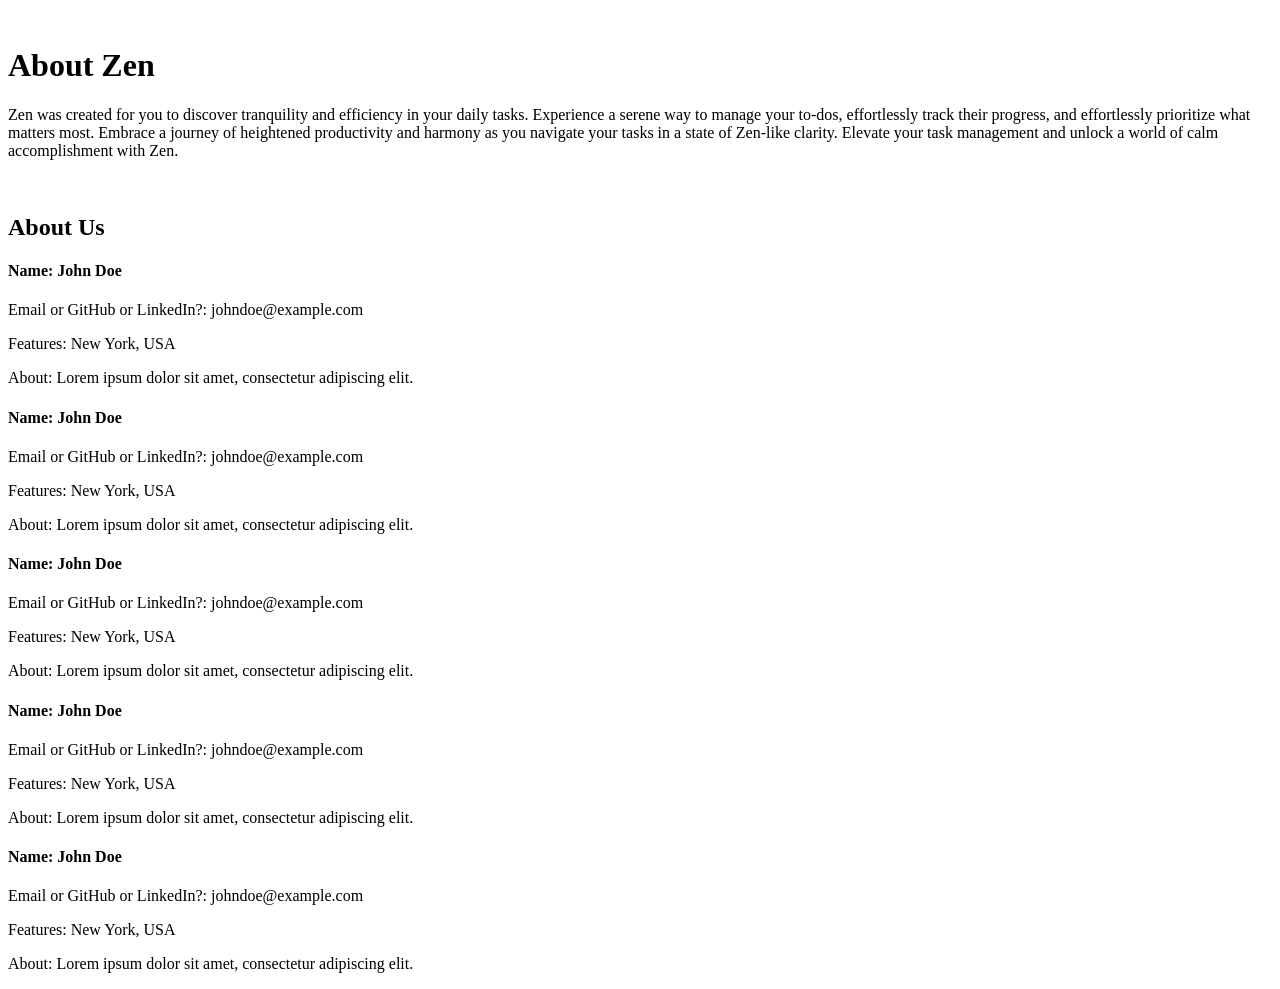
==== src/main/resources/templates/about.html @ f39efe80 "made some minor text edits" ====
<!DOCTYPE html>
<html lang="en" xmlns:th="https://www.thymeleaf.org/">
<head th:replace="fragments :: head">
    <meta charset="UTF-8">
</head>

<body class="container body-content">
<nav th:replace="fragments :: header"></nav>
<br>
<h1>About Zen</h1>
<div class="container">
    <div class="row">
        <section>
            <p>Zen was created for you to discover tranquility and efficiency in your daily tasks.
                Experience a serene way to manage your to-dos, effortlessly track their progress, and effortlessly prioritize what matters most.
                Embrace a journey of heightened productivity and harmony as you navigate your tasks in a state of Zen-like clarity.
                Elevate your task management and unlock a world of calm accomplishment with Zen.</p>
        </section>
    </div>
</div>
<br>

<h2>About Us</h2>
<div class="container">
    <div class="row">
        <div class="card">
            <div class="card-body">
                <div class="row">
                    <div class="col-md-8">
                        <h4>Name: John Doe</h4>
                        <p>Email or GitHub or LinkedIn?: johndoe@example.com</p>
                        <p>Features: New York, USA</p>
                        <p>About: Lorem ipsum dolor sit amet, consectetur adipiscing elit.</p>
                    </div>
                </div>
            </div>
        </div>
    </div>

    <div class="row">
        <div class="card">
            <div class="card-body">
                <div class="row">
                    <div class="col-md-8">
                        <h4>Name: John Doe</h4>
                        <p>Email or GitHub or LinkedIn?: johndoe@example.com</p>
                        <p>Features: New York, USA</p>
                        <p>About: Lorem ipsum dolor sit amet, consectetur adipiscing elit.</p>
                    </div>
                </div>
            </div>
        </div>
    </div>

    <div class="row">
        <div class="card">
            <div class="card-body">
                <div class="row">
                    <div class="col-md-8">
                        <h4>Name: John Doe</h4>
                        <p>Email or GitHub or LinkedIn?: johndoe@example.com</p>
                        <p>Features: New York, USA</p>
                        <p>About: Lorem ipsum dolor sit amet, consectetur adipiscing elit.</p>
                    </div>
                </div>
            </div>
        </div>
    </div>

    <div class="row">
        <div class="card">
            <div class="card-body">
                <div class="row">
                    <div class="col-md-8">
                        <h4>Name: John Doe</h4>
                        <p>Email or GitHub or LinkedIn?: johndoe@example.com</p>
                        <p>Features: New York, USA</p>
                        <p>About: Lorem ipsum dolor sit amet, consectetur adipiscing elit.</p>
                    </div>
                </div>
            </div>
        </div>
    </div>

    <div class="row">
        <div class="card">
            <div class="card-body">
                <div class="row">
                    <div class="col-md-8">
                        <h4>Name: John Doe</h4>
                        <p>Email or GitHub or LinkedIn?: johndoe@example.com</p>
                        <p>Features: New York, USA</p>
                        <p>About: Lorem ipsum dolor sit amet, consectetur adipiscing elit.</p>
                    </div>
                </div>
            </div>
        </div>
    </div>

</div>
</body>
</html>
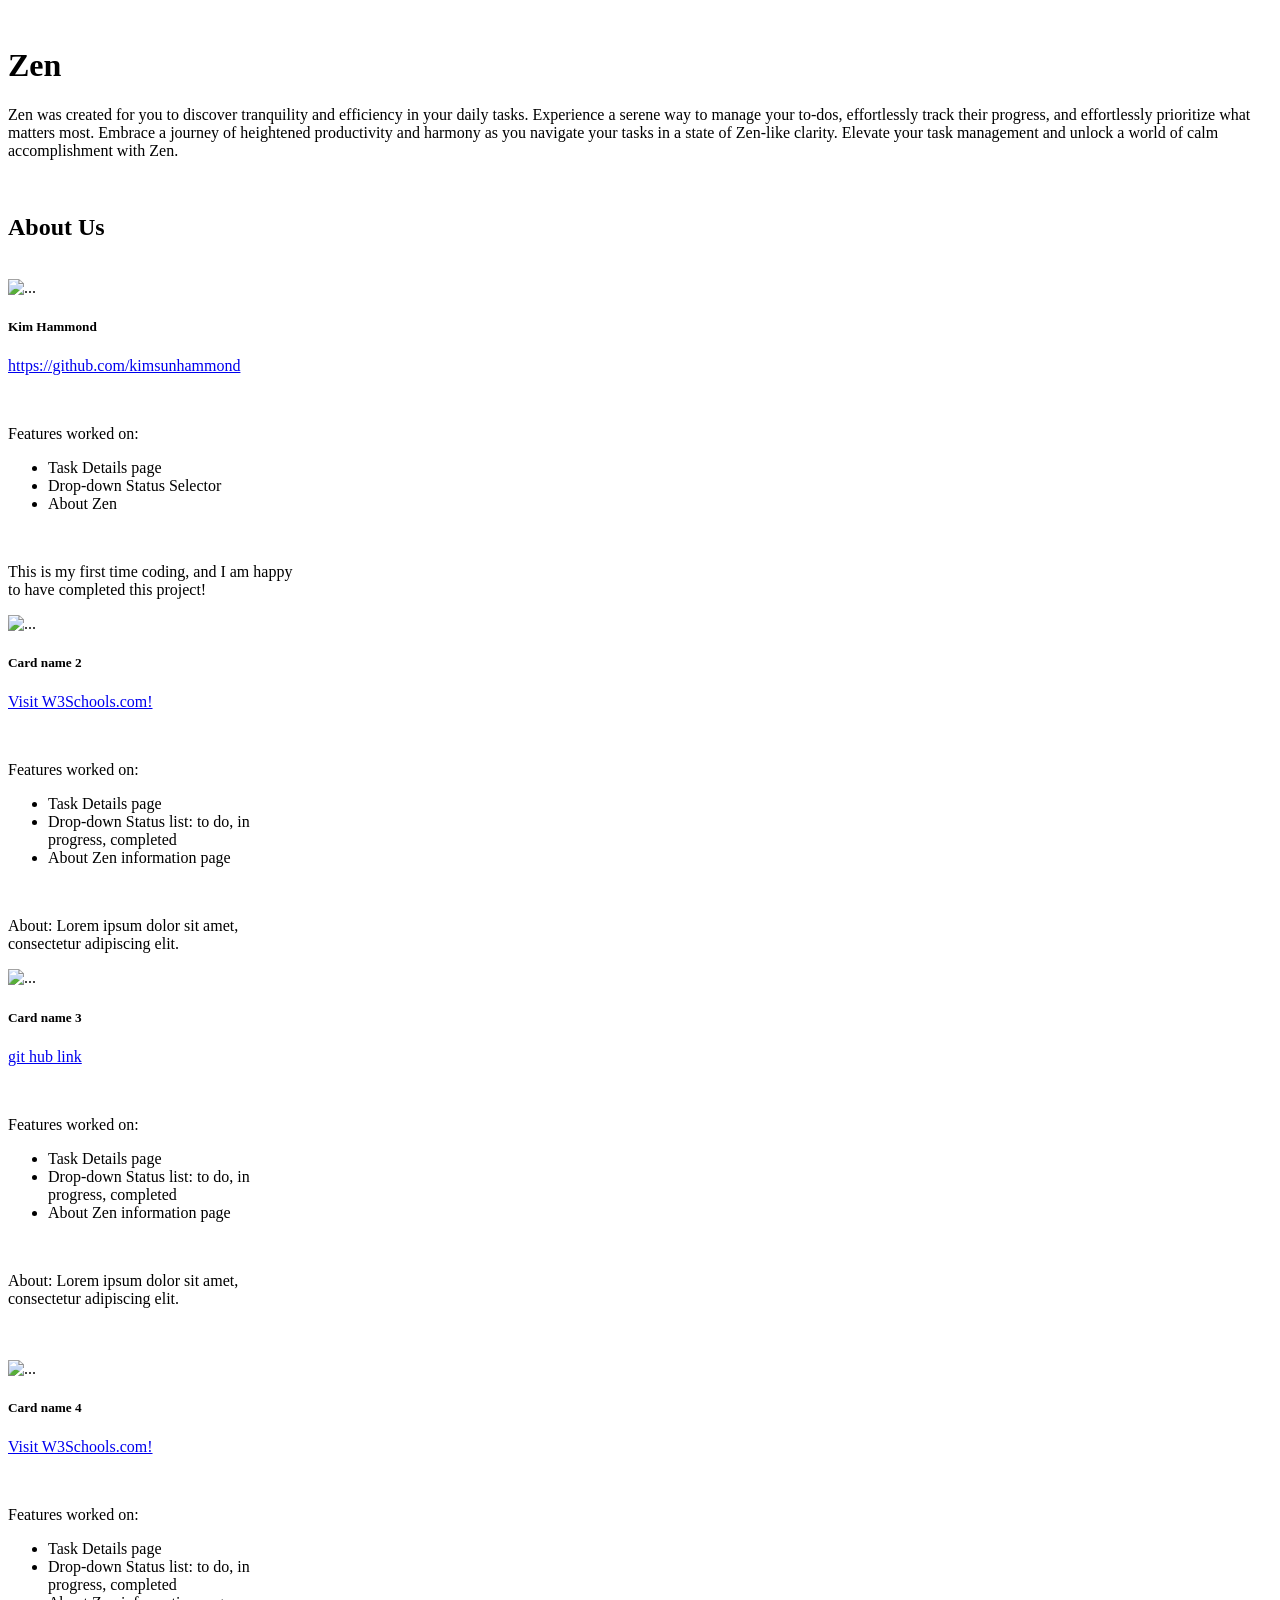
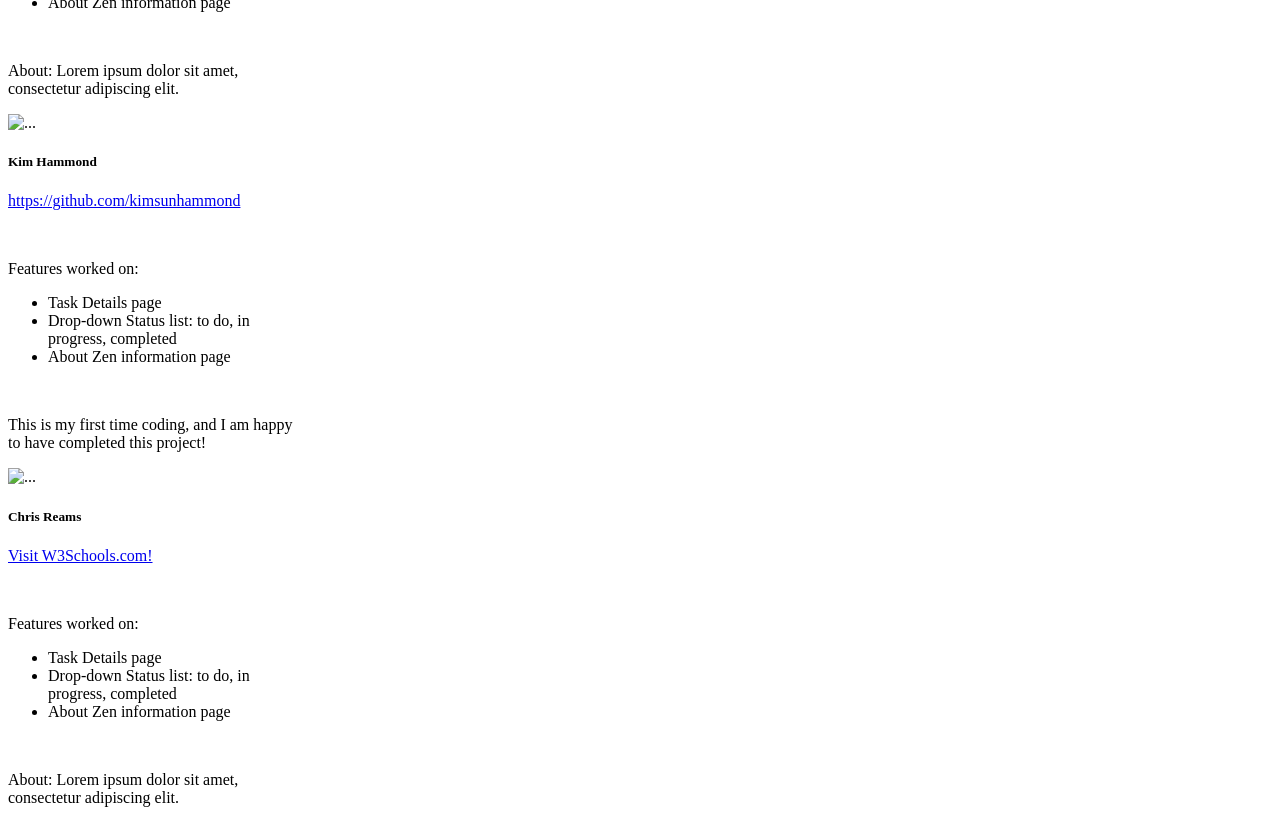
==== commit 74019979: "created about-zen page with links on nav bar; will need to update with photos, github and info" ====
--- a/src/main/resources/templates/about.html
+++ b/src/main/resources/templates/about.html
@@ -7,7 +7,7 @@
 <body class="container body-content">
 <nav th:replace="fragments :: header"></nav>
 <br>
-<h1>About Zen</h1>
+<h1>Zen</h1>
 <div class="container">
     <div class="row">
         <section>
@@ -21,79 +21,111 @@
 <br>
 
 <h2>About Us</h2>
-<div class="container">
-    <div class="row">
-        <div class="card">
-            <div class="card-body">
-                <div class="row">
-                    <div class="col-md-8">
-                        <h4>Name: John Doe</h4>
-                        <p>Email or GitHub or LinkedIn?: johndoe@example.com</p>
-                        <p>Features: New York, USA</p>
-                        <p>About: Lorem ipsum dolor sit amet, consectetur adipiscing elit.</p>
-                    </div>
-                </div>
-            </div>
+<br>
+<div class="card-container">
+    <div class="card" style="width: 18rem;">
+        <img src="https://ca.slack-edge.com/T04F99U6LV8-U04J779J2L8-7727dee0d74b-512" class="card-img-top" alt="...">
+        <div class="card-body">
+            <h5 class="card-title">Kim Hammond</h5>
+            <p><a href="https://github.com/kimsunhammond">https://github.com/kimsunhammond</a></p>
+            <br>
+            <p>Features worked on:</p>
+            <ul>
+                <li>Task Details page</li>
+                <li>Drop-down Status Selector</li>
+                <li>About Zen</li>
+            </ul>
+            <br>
+            <p>This is my first time coding, and I am happy to have completed this project!</p>
         </div>
     </div>
 
-    <div class="row">
-        <div class="card">
-            <div class="card-body">
-                <div class="row">
-                    <div class="col-md-8">
-                        <h4>Name: John Doe</h4>
-                        <p>Email or GitHub or LinkedIn?: johndoe@example.com</p>
-                        <p>Features: New York, USA</p>
-                        <p>About: Lorem ipsum dolor sit amet, consectetur adipiscing elit.</p>
-                    </div>
-                </div>
-            </div>
+    <div class="card" style="width: 18rem;">
+        <img src="..." class="card-img-top" alt="...">
+        <div class="card-body">
+            <h5 class="card-title">Card name 2</h5>
+            <p><a href="https://www.w3schools.com/">Visit W3Schools.com!</a></p>
+            <br>
+            <p>Features worked on:</p>
+            <ul>
+                <li>Task Details page</li>
+                <li>Drop-down Status list: to do, in progress, completed</li>
+                <li>About Zen information page</li>
+            </ul>
+            <br>
+            <p>About: Lorem ipsum dolor sit amet, consectetur adipiscing elit.</p>
         </div>
     </div>
 
-    <div class="row">
-        <div class="card">
-            <div class="card-body">
-                <div class="row">
-                    <div class="col-md-8">
-                        <h4>Name: John Doe</h4>
-                        <p>Email or GitHub or LinkedIn?: johndoe@example.com</p>
-                        <p>Features: New York, USA</p>
-                        <p>About: Lorem ipsum dolor sit amet, consectetur adipiscing elit.</p>
-                    </div>
-                </div>
-            </div>
+    <div class="card" style="width: 18rem;">
+        <img src="..." class="card-img-top" alt="...">
+        <div class="card-body">
+            <h5 class="card-title">Card name 3</h5>
+            <p><a href="https://www.w3schools.com/">git hub link</a></p>
+            <br>
+            <p>Features worked on:</p>
+            <ul>
+                <li>Task Details page</li>
+                <li>Drop-down Status list: to do, in progress, completed</li>
+                <li>About Zen information page</li>
+            </ul>
+            <br>
+            <p>About: Lorem ipsum dolor sit amet, consectetur adipiscing elit.</p>
+        </div>
+    </div>
+</div>
+<br>
+
+<br>
+<div class="card-container">
+    <div class="card" style="width: 18rem;">
+        <img src="..." class="card-img-top" alt="...">
+        <div class="card-body">
+            <h5 class="card-title">Card name 4</h5>
+            <p><a href="https://www.w3schools.com/">Visit W3Schools.com!</a></p>
+            <br>
+            <p>Features worked on:</p>
+            <ul>
+                <li>Task Details page</li>
+                <li>Drop-down Status list: to do, in progress, completed</li>
+                <li>About Zen information page</li>
+            </ul>
+            <br>
+            <p>About: Lorem ipsum dolor sit amet, consectetur adipiscing elit.</p>
         </div>
     </div>
 
-    <div class="row">
-        <div class="card">
-            <div class="card-body">
-                <div class="row">
-                    <div class="col-md-8">
-                        <h4>Name: John Doe</h4>
-                        <p>Email or GitHub or LinkedIn?: johndoe@example.com</p>
-                        <p>Features: New York, USA</p>
-                        <p>About: Lorem ipsum dolor sit amet, consectetur adipiscing elit.</p>
-                    </div>
-                </div>
-            </div>
+    <div class="card" style="width: 18rem;">
+        <img src="..." class="card-img-top" alt="...">
+        <div class="card-body">
+            <h5 class="card-title">Kim Hammond</h5>
+            <p><a href="https://github.com/kimsunhammond">https://github.com/kimsunhammond</a></p>
+            <br>
+            <p>Features worked on:</p>
+            <ul>
+                <li>Task Details page</li>
+                <li>Drop-down Status list: to do, in progress, completed</li>
+                <li>About Zen information page</li>
+            </ul>
+            <br>
+            <p>This is my first time coding, and I am happy to have completed this project!</p>
         </div>
     </div>
 
-    <div class="row">
-        <div class="card">
-            <div class="card-body">
-                <div class="row">
-                    <div class="col-md-8">
-                        <h4>Name: John Doe</h4>
-                        <p>Email or GitHub or LinkedIn?: johndoe@example.com</p>
-                        <p>Features: New York, USA</p>
-                        <p>About: Lorem ipsum dolor sit amet, consectetur adipiscing elit.</p>
-                    </div>
-                </div>
-            </div>
+    <div class="card" style="width: 18rem;">
+        <img src="..." class="card-img-top" alt="...">
+        <div class="card-body">
+            <h5 class="card-title">Chris Reams</h5>
+            <p><a href="https://www.w3schools.com/">Visit W3Schools.com!</a></p>
+            <br>
+            <p>Features worked on:</p>
+            <ul>
+                <li>Task Details page</li>
+                <li>Drop-down Status list: to do, in progress, completed</li>
+                <li>About Zen information page</li>
+            </ul>
+            <br>
+            <p>About: Lorem ipsum dolor sit amet, consectetur adipiscing elit.</p>
         </div>
     </div>
 
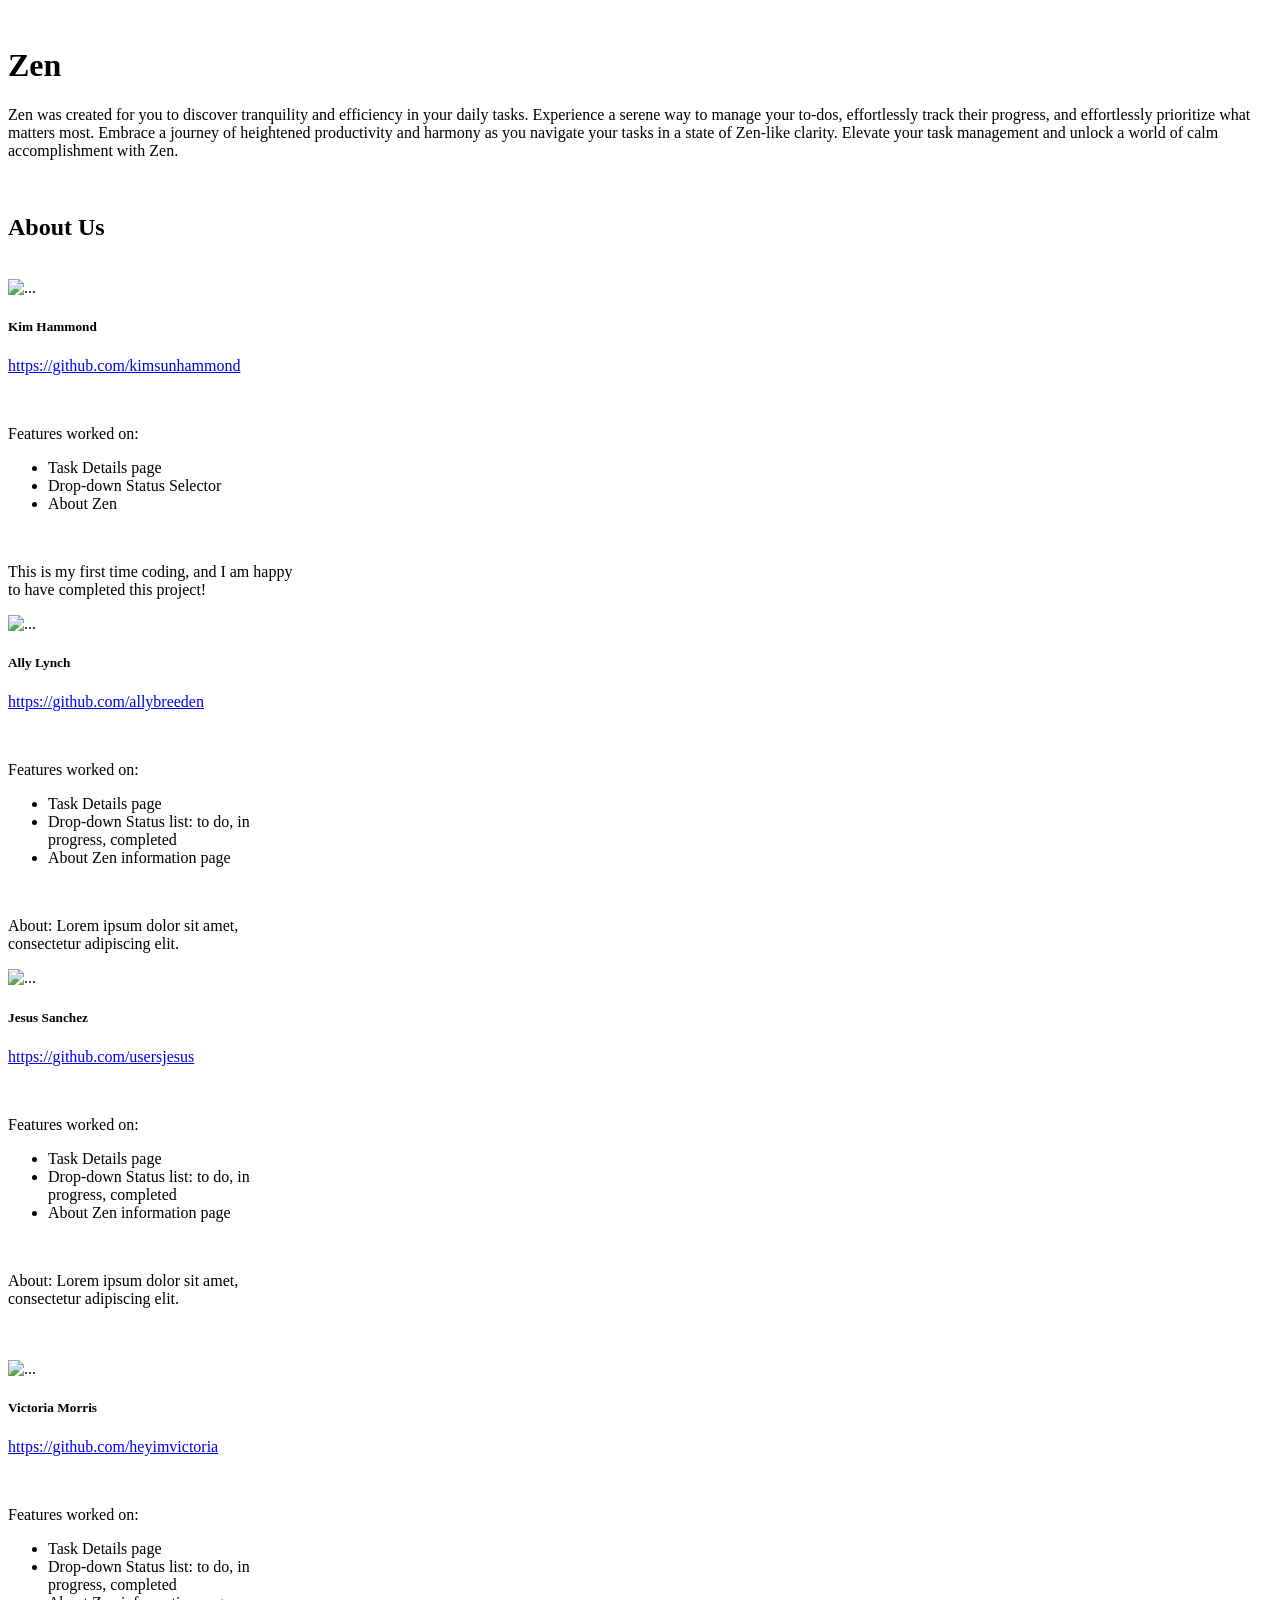
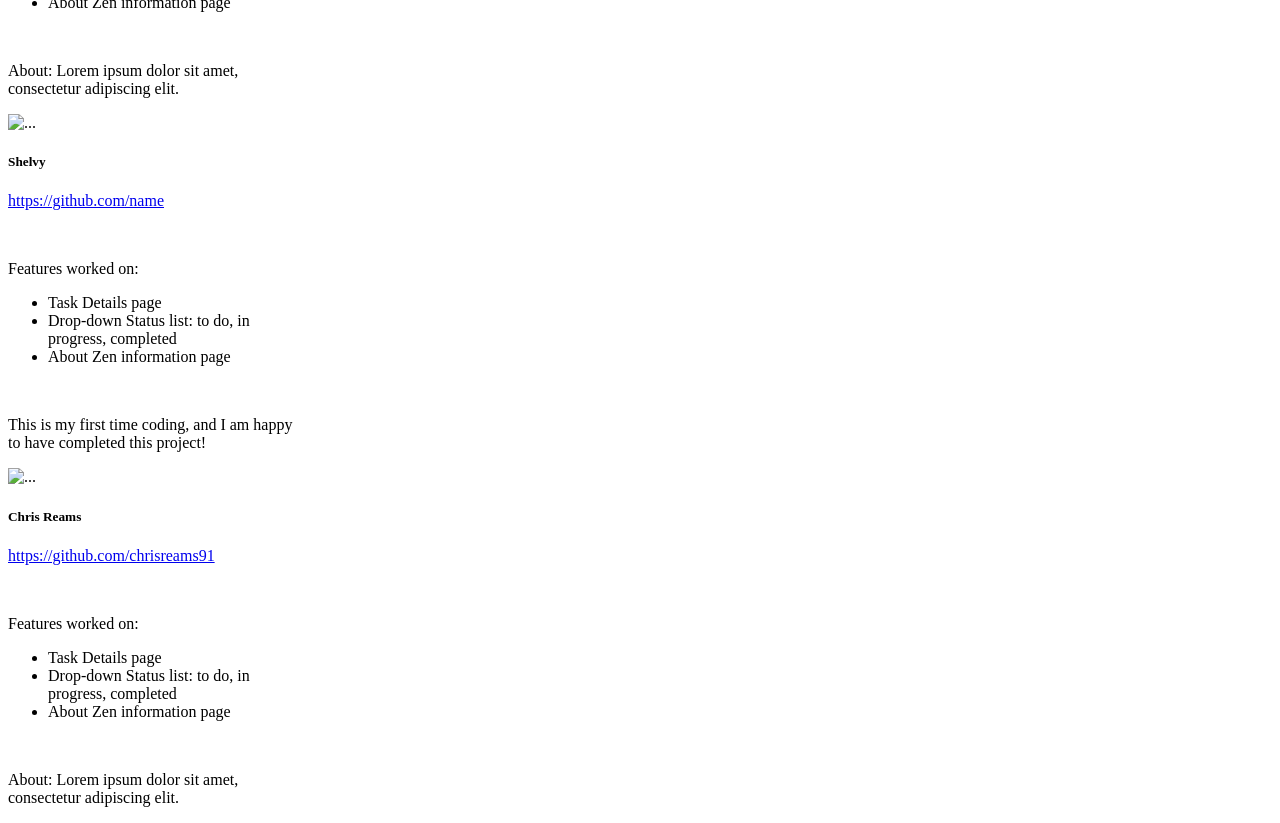
==== commit 725d7b4f: "added photos and github" ====
--- a/src/main/resources/templates/about.html
+++ b/src/main/resources/templates/about.html
@@ -27,7 +27,7 @@
         <img src="https://ca.slack-edge.com/T04F99U6LV8-U04J779J2L8-7727dee0d74b-512" class="card-img-top" alt="...">
         <div class="card-body">
             <h5 class="card-title">Kim Hammond</h5>
-            <p><a href="https://github.com/kimsunhammond">https://github.com/kimsunhammond</a></p>
+            <p><a href="https://github.com">https://github.com/kimsunhammond</a></p>
             <br>
             <p>Features worked on:</p>
             <ul>
@@ -41,10 +41,10 @@
     </div>
 
     <div class="card" style="width: 18rem;">
-        <img src="..." class="card-img-top" alt="...">
+        <img src="https://ca.slack-edge.com/T04F99U6LV8-U04HHCTHWDR-681b39390c19-512" class="card-img-top" alt="...">
         <div class="card-body">
-            <h5 class="card-title">Card name 2</h5>
-            <p><a href="https://www.w3schools.com/">Visit W3Schools.com!</a></p>
+            <h5 class="card-title">Ally Lynch</h5>
+            <p><a href="https://github.com">https://github.com/allybreeden</a></p>
             <br>
             <p>Features worked on:</p>
             <ul>
@@ -58,10 +58,10 @@
     </div>
 
     <div class="card" style="width: 18rem;">
-        <img src="..." class="card-img-top" alt="...">
+        <img src="https://ca.slack-edge.com/T04F99U6LV8-U04HEHX8F45-c26a288ccfec-512" class="card-img-top" alt="...">
         <div class="card-body">
-            <h5 class="card-title">Card name 3</h5>
-            <p><a href="https://www.w3schools.com/">git hub link</a></p>
+            <h5 class="card-title">Jesus Sanchez</h5>
+            <p><a href="https://github.com">https://github.com/usersjesus</a></p>
             <br>
             <p>Features worked on:</p>
             <ul>
@@ -79,10 +79,10 @@
 <br>
 <div class="card-container">
     <div class="card" style="width: 18rem;">
-        <img src="..." class="card-img-top" alt="...">
+        <img src="https://avatars.githubusercontent.com/u/105828543?v=4" class="card-img-top" alt="...">
         <div class="card-body">
-            <h5 class="card-title">Card name 4</h5>
-            <p><a href="https://www.w3schools.com/">Visit W3Schools.com!</a></p>
+            <h5 class="card-title">Victoria Morris</h5>
+            <p><a href="https://github.com">https://github.com/heyimvictoria</a></p>
             <br>
             <p>Features worked on:</p>
             <ul>
@@ -98,8 +98,8 @@
     <div class="card" style="width: 18rem;">
         <img src="..." class="card-img-top" alt="...">
         <div class="card-body">
-            <h5 class="card-title">Kim Hammond</h5>
-            <p><a href="https://github.com/kimsunhammond">https://github.com/kimsunhammond</a></p>
+            <h5 class="card-title">Shelvy </h5>
+            <p><a href="https://github.com">https://github.com/name</a></p>
             <br>
             <p>Features worked on:</p>
             <ul>
@@ -113,10 +113,10 @@
     </div>
 
     <div class="card" style="width: 18rem;">
-        <img src="..." class="card-img-top" alt="...">
+        <img src="https://ca.slack-edge.com/T04F99U6LV8-U04Q1L6JJTZ-3d3981b1f2b2-512" class="card-img-top" alt="...">
         <div class="card-body">
             <h5 class="card-title">Chris Reams</h5>
-            <p><a href="https://www.w3schools.com/">Visit W3Schools.com!</a></p>
+            <p><a href="https://github.com">https://github.com/chrisreams91</a></p>
             <br>
             <p>Features worked on:</p>
             <ul>
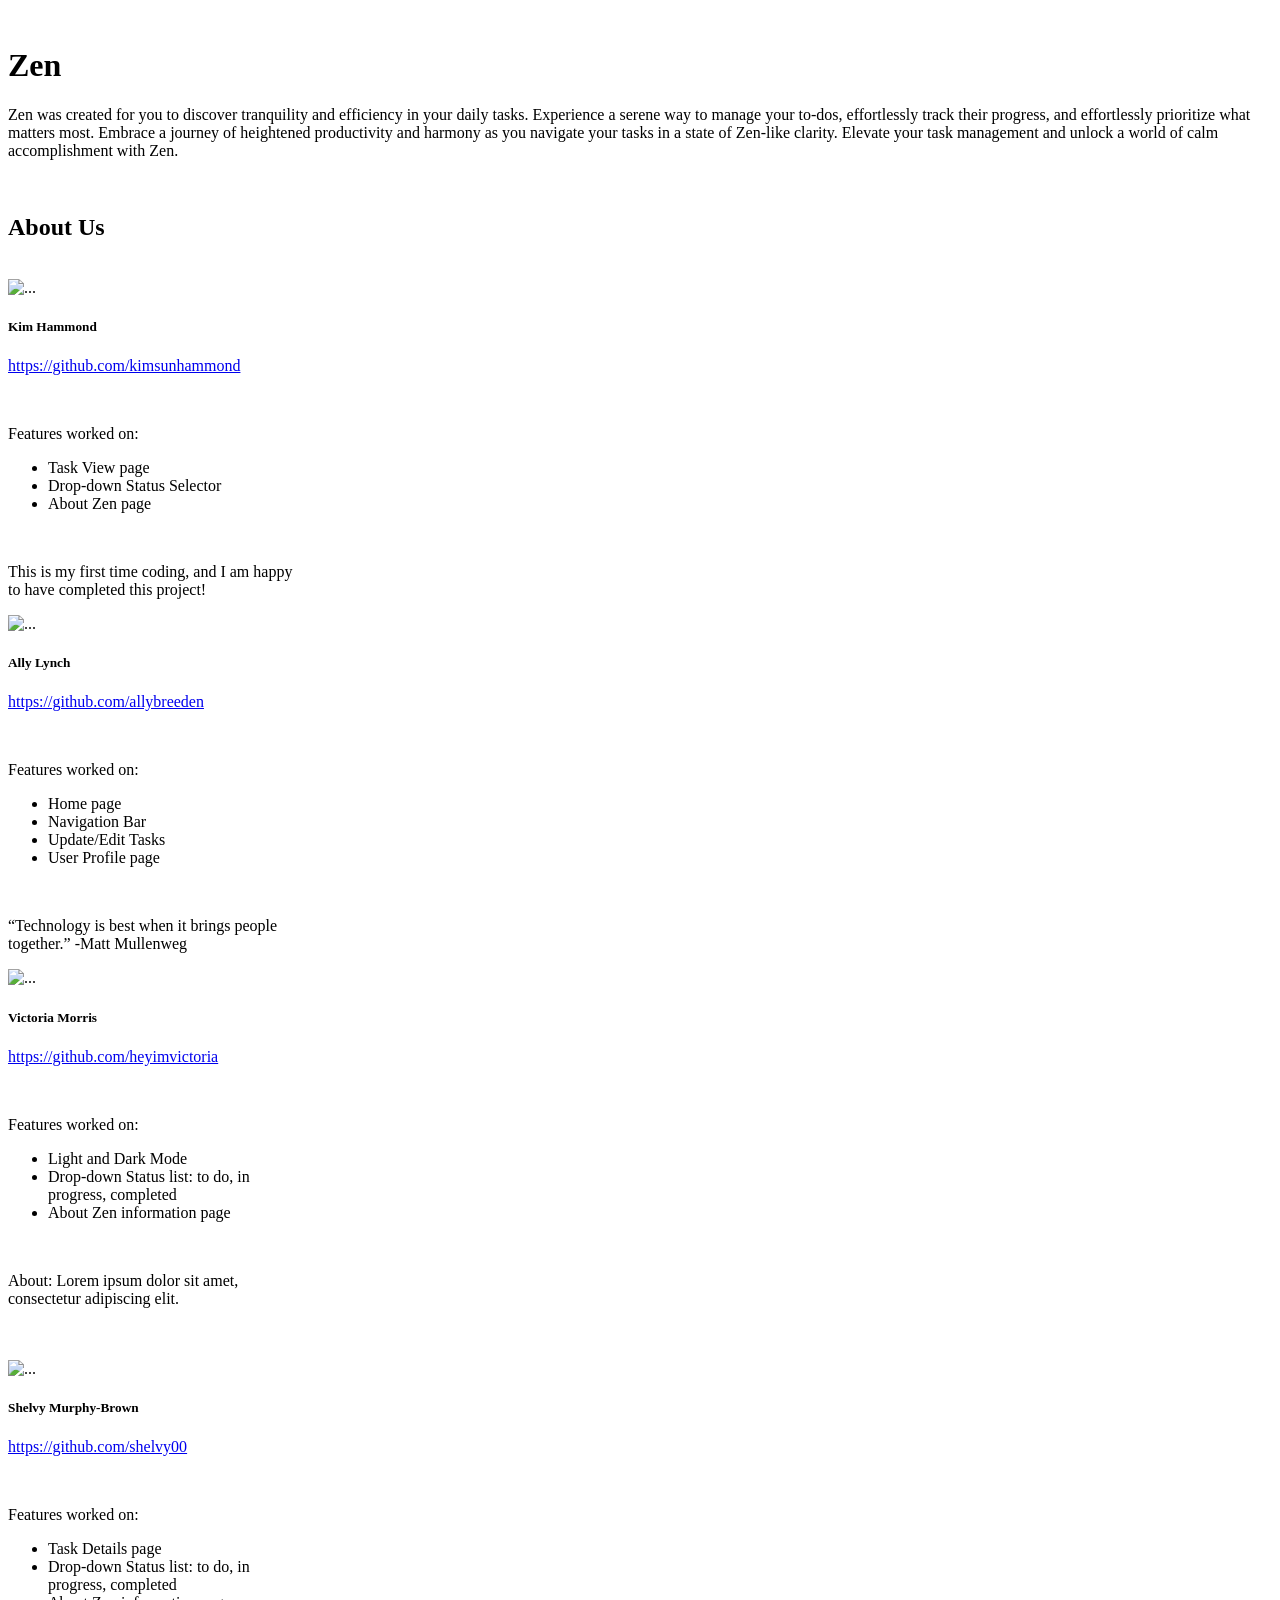
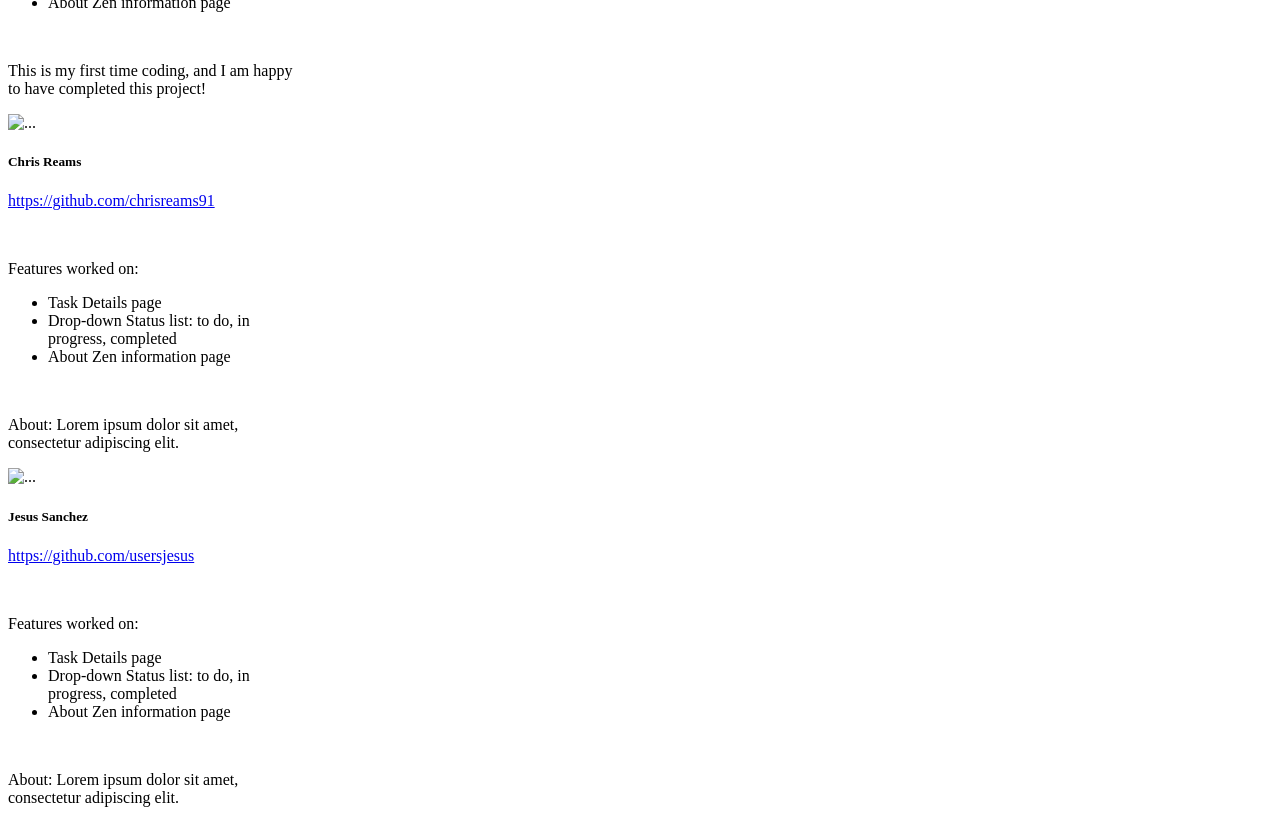
==== commit 0a3aba0f: "added photos, github and started profile info" ====
--- a/src/main/resources/templates/about.html
+++ b/src/main/resources/templates/about.html
@@ -27,13 +27,13 @@
         <img src="https://ca.slack-edge.com/T04F99U6LV8-U04J779J2L8-7727dee0d74b-512" class="card-img-top" alt="...">
         <div class="card-body">
             <h5 class="card-title">Kim Hammond</h5>
-            <p><a href="https://github.com">https://github.com/kimsunhammond</a></p>
+            <p><a href="https://github.com/kimsunhammond">https://github.com/kimsunhammond</a></p>
             <br>
             <p>Features worked on:</p>
             <ul>
-                <li>Task Details page</li>
+                <li>Task View page</li>
                 <li>Drop-down Status Selector</li>
-                <li>About Zen</li>
+                <li>About Zen page</li>
             </ul>
             <br>
             <p>This is my first time coding, and I am happy to have completed this project!</p>
@@ -44,7 +44,63 @@
         <img src="https://ca.slack-edge.com/T04F99U6LV8-U04HHCTHWDR-681b39390c19-512" class="card-img-top" alt="...">
         <div class="card-body">
             <h5 class="card-title">Ally Lynch</h5>
-            <p><a href="https://github.com">https://github.com/allybreeden</a></p>
+            <p><a href="https://github.com/allybreeden">https://github.com/allybreeden</a></p>
+            <br>
+            <p>Features worked on:</p>
+            <ul>
+                <li>Home page</li>
+                <li>Navigation Bar</li>
+                <li>Update/Edit Tasks</li>
+                <li>User Profile page</li>
+            </ul>
+            <br>
+            <p>“Technology is best when it brings people together.”
+                -Matt Mullenweg</p>
+        </div>
+    </div>
+
+    <div class="card" style="width: 18rem;">
+        <img src="https://avatars.githubusercontent.com/u/105828543?v=4" class="card-img-top" alt="...">
+        <div class="card-body">
+            <h5 class="card-title">Victoria Morris</h5>
+            <p><a href="https://github.com/heyimvictoria">https://github.com/heyimvictoria</a></p>
+            <br>
+            <p>Features worked on:</p>
+            <ul>
+                <li>Light and Dark Mode</li>
+                <li>Drop-down Status list: to do, in progress, completed</li>
+                <li>About Zen information page</li>
+            </ul>
+            <br>
+            <p>About: Lorem ipsum dolor sit amet, consectetur adipiscing elit.</p>
+        </div>
+    </div>
+</div>
+    <br>
+    <br>
+<div class="card-container">
+    <div class="card" style="width: 18rem;">
+        <img src="https://ptwebdev-stl-jan2023.slack.com/files/U04HHCN8XUK/F05MSQ19RM1/img_1083.jpg" class="card-img-top" alt="...">
+        <div class="card-body">
+            <h5 class="card-title">Shelvy Murphy-Brown</h5>
+            <p><a href="https://github.com/shelvy00">https://github.com/shelvy00</a></p>
+            <br>
+            <p>Features worked on:</p>
+            <ul>
+                <li>Task Details page</li>
+                <li>Drop-down Status list: to do, in progress, completed</li>
+                <li>About Zen information page</li>
+            </ul>
+            <br>
+            <p>This is my first time coding, and I am happy to have completed this project!</p>
+        </div>
+    </div>
+
+    <div class="card" style="width: 18rem;">
+        <img src="https://ca.slack-edge.com/T04F99U6LV8-U04Q1L6JJTZ-3d3981b1f2b2-512" class="card-img-top" alt="...">
+        <div class="card-body">
+            <h5 class="card-title">Chris Reams</h5>
+            <p><a href="https://github.com/chrisreams91">https://github.com/chrisreams91</a></p>
             <br>
             <p>Features worked on:</p>
             <ul>
@@ -61,7 +117,7 @@
         <img src="https://ca.slack-edge.com/T04F99U6LV8-U04HEHX8F45-c26a288ccfec-512" class="card-img-top" alt="...">
         <div class="card-body">
             <h5 class="card-title">Jesus Sanchez</h5>
-            <p><a href="https://github.com">https://github.com/usersjesus</a></p>
+            <p><a href="https://github.com/usersjesus">https://github.com/usersjesus</a></p>
             <br>
             <p>Features worked on:</p>
             <ul>
@@ -74,61 +130,6 @@
         </div>
     </div>
 </div>
-<br>
 
-<br>
-<div class="card-container">
-    <div class="card" style="width: 18rem;">
-        <img src="https://avatars.githubusercontent.com/u/105828543?v=4" class="card-img-top" alt="...">
-        <div class="card-body">
-            <h5 class="card-title">Victoria Morris</h5>
-            <p><a href="https://github.com">https://github.com/heyimvictoria</a></p>
-            <br>
-            <p>Features worked on:</p>
-            <ul>
-                <li>Task Details page</li>
-                <li>Drop-down Status list: to do, in progress, completed</li>
-                <li>About Zen information page</li>
-            </ul>
-            <br>
-            <p>About: Lorem ipsum dolor sit amet, consectetur adipiscing elit.</p>
-        </div>
-    </div>
-
-    <div class="card" style="width: 18rem;">
-        <img src="..." class="card-img-top" alt="...">
-        <div class="card-body">
-            <h5 class="card-title">Shelvy </h5>
-            <p><a href="https://github.com">https://github.com/name</a></p>
-            <br>
-            <p>Features worked on:</p>
-            <ul>
-                <li>Task Details page</li>
-                <li>Drop-down Status list: to do, in progress, completed</li>
-                <li>About Zen information page</li>
-            </ul>
-            <br>
-            <p>This is my first time coding, and I am happy to have completed this project!</p>
-        </div>
-    </div>
-
-    <div class="card" style="width: 18rem;">
-        <img src="https://ca.slack-edge.com/T04F99U6LV8-U04Q1L6JJTZ-3d3981b1f2b2-512" class="card-img-top" alt="...">
-        <div class="card-body">
-            <h5 class="card-title">Chris Reams</h5>
-            <p><a href="https://github.com">https://github.com/chrisreams91</a></p>
-            <br>
-            <p>Features worked on:</p>
-            <ul>
-                <li>Task Details page</li>
-                <li>Drop-down Status list: to do, in progress, completed</li>
-                <li>About Zen information page</li>
-            </ul>
-            <br>
-            <p>About: Lorem ipsum dolor sit amet, consectetur adipiscing elit.</p>
-        </div>
-    </div>
-
-</div>
 </body>
 </html>
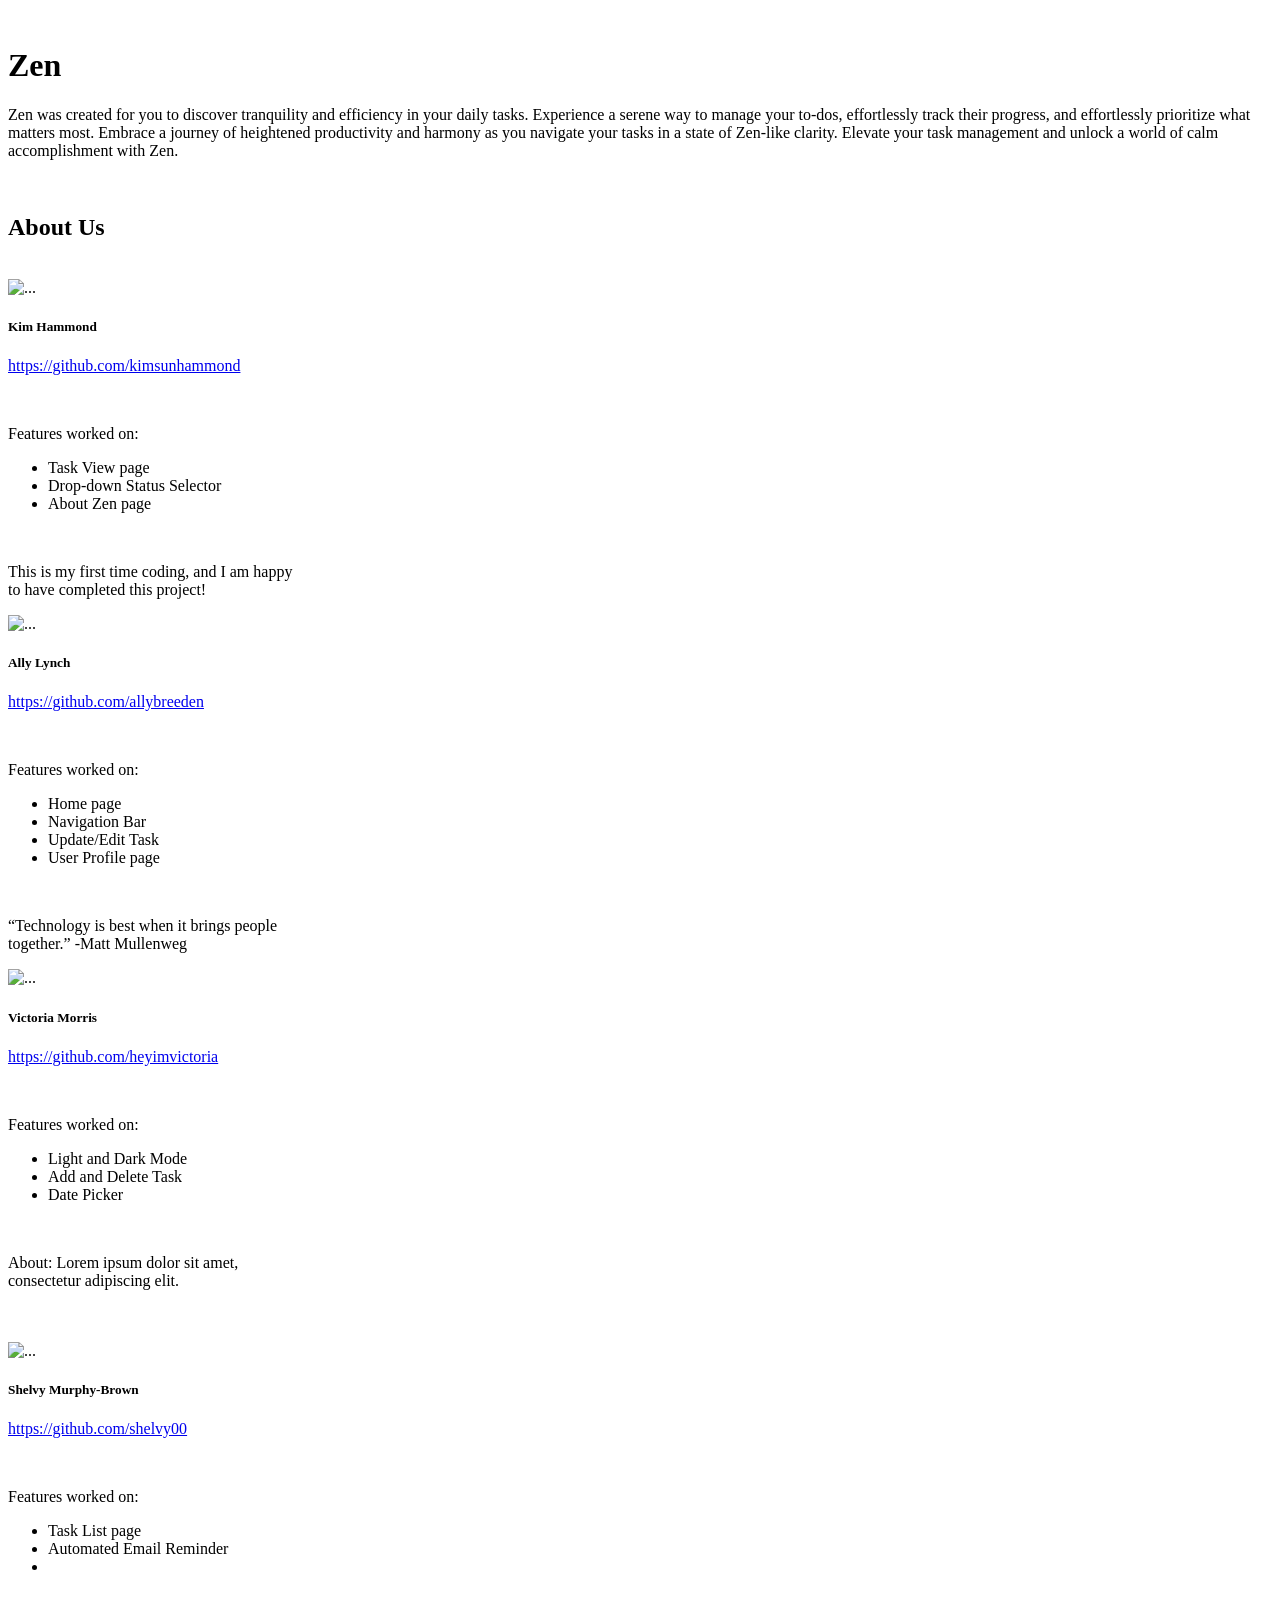
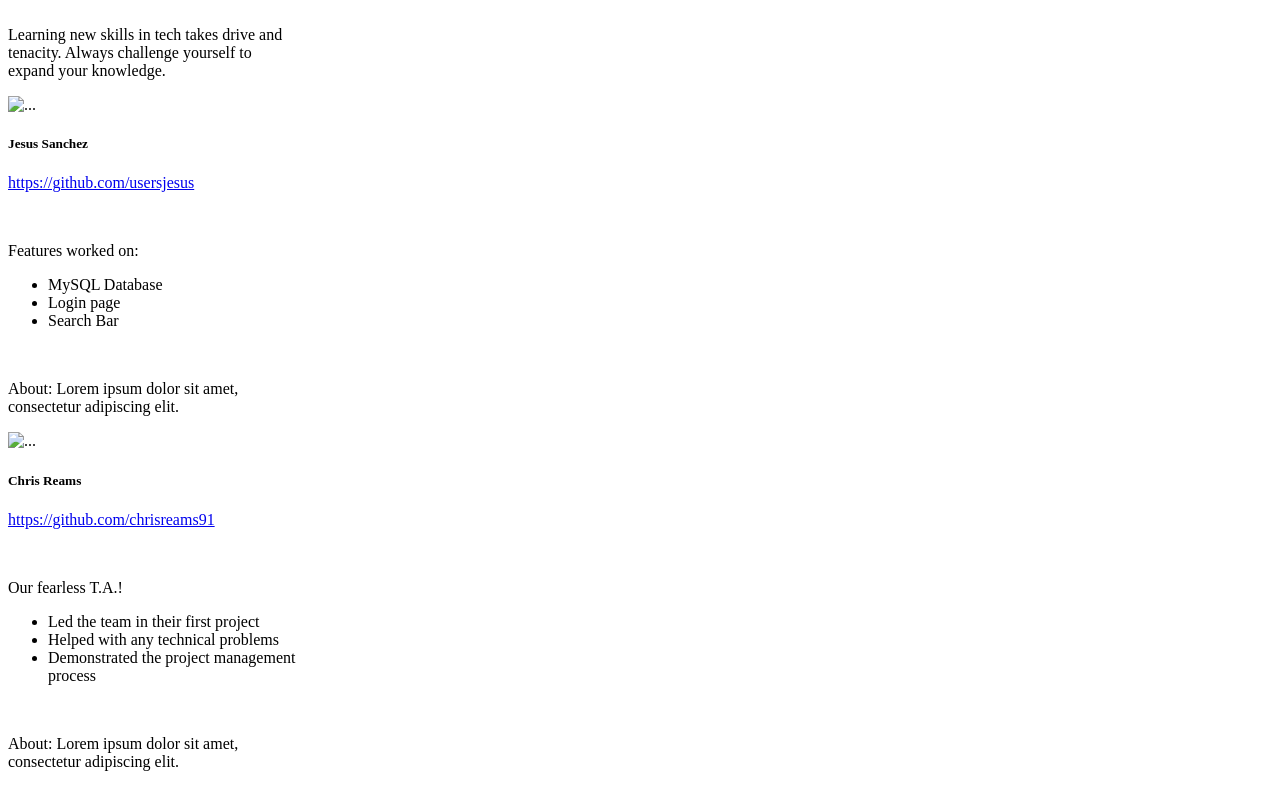
==== commit 61fb4743: "all photos added; still need all info" ====
--- a/src/main/resources/templates/about.html
+++ b/src/main/resources/templates/about.html
@@ -50,7 +50,7 @@
             <ul>
                 <li>Home page</li>
                 <li>Navigation Bar</li>
-                <li>Update/Edit Tasks</li>
+                <li>Update/Edit Task</li>
                 <li>User Profile page</li>
             </ul>
             <br>
@@ -68,8 +68,8 @@
             <p>Features worked on:</p>
             <ul>
                 <li>Light and Dark Mode</li>
-                <li>Drop-down Status list: to do, in progress, completed</li>
-                <li>About Zen information page</li>
+                <li>Add and Delete Task</li>
+                <li>Date Picker</li>
             </ul>
             <br>
             <p>About: Lorem ipsum dolor sit amet, consectetur adipiscing elit.</p>
@@ -80,36 +80,19 @@
     <br>
 <div class="card-container">
     <div class="card" style="width: 18rem;">
-        <img src="https://ptwebdev-stl-jan2023.slack.com/files/U04HHCN8XUK/F05MSQ19RM1/img_1083.jpg" class="card-img-top" alt="...">
+        <img src="https://media.licdn.com/dms/image/C5603AQEhuQx2R4oz-A/profile-displayphoto-shrink_400_400/0/1651105642834?e=1697673600&v=beta&t=g2c8Uy2_-OD1WHXYNMxPYzlBeLfVaBIfnaXIyLeTO4k" class="card-img-top" alt="...">
         <div class="card-body">
             <h5 class="card-title">Shelvy Murphy-Brown</h5>
             <p><a href="https://github.com/shelvy00">https://github.com/shelvy00</a></p>
             <br>
             <p>Features worked on:</p>
             <ul>
-                <li>Task Details page</li>
-                <li>Drop-down Status list: to do, in progress, completed</li>
-                <li>About Zen information page</li>
+                <li>Task List page</li>
+                <li>Automated Email Reminder</li>
+                <li></li>
             </ul>
             <br>
-            <p>This is my first time coding, and I am happy to have completed this project!</p>
-        </div>
-    </div>
-
-    <div class="card" style="width: 18rem;">
-        <img src="https://ca.slack-edge.com/T04F99U6LV8-U04Q1L6JJTZ-3d3981b1f2b2-512" class="card-img-top" alt="...">
-        <div class="card-body">
-            <h5 class="card-title">Chris Reams</h5>
-            <p><a href="https://github.com/chrisreams91">https://github.com/chrisreams91</a></p>
-            <br>
-            <p>Features worked on:</p>
-            <ul>
-                <li>Task Details page</li>
-                <li>Drop-down Status list: to do, in progress, completed</li>
-                <li>About Zen information page</li>
-            </ul>
-            <br>
-            <p>About: Lorem ipsum dolor sit amet, consectetur adipiscing elit.</p>
+            <p>Learning new skills in tech takes drive and tenacity. Always challenge yourself to expand your knowledge.</p>
         </div>
     </div>
 
@@ -121,15 +104,32 @@
             <br>
             <p>Features worked on:</p>
             <ul>
-                <li>Task Details page</li>
-                <li>Drop-down Status list: to do, in progress, completed</li>
-                <li>About Zen information page</li>
+                <li>MySQL Database</li>
+                <li>Login page</li>
+                <li>Search Bar</li>
             </ul>
             <br>
             <p>About: Lorem ipsum dolor sit amet, consectetur adipiscing elit.</p>
         </div>
     </div>
+
+    <div class="card" style="width: 18rem;">
+        <img src="https://ca.slack-edge.com/T04F99U6LV8-U04Q1L6JJTZ-3d3981b1f2b2-512" class="card-img-top" alt="...">
+        <div class="card-body">
+            <h5 class="card-title">Chris Reams</h5>
+            <p><a href="https://github.com/chrisreams91">https://github.com/chrisreams91</a></p>
+            <br>
+            <p>Our fearless T.A.!</p>
+            <ul>
+                <li>Led the team in their first project</li>
+                <li>Helped with any technical problems</li>
+                <li>Demonstrated the project management process</li>
+            </ul>
+            <br>
+            <p>About: Lorem ipsum dolor sit amet, consectetur adipiscing elit.</p>
+        </div>
+    </div>
+
 </div>
-
 </body>
 </html>
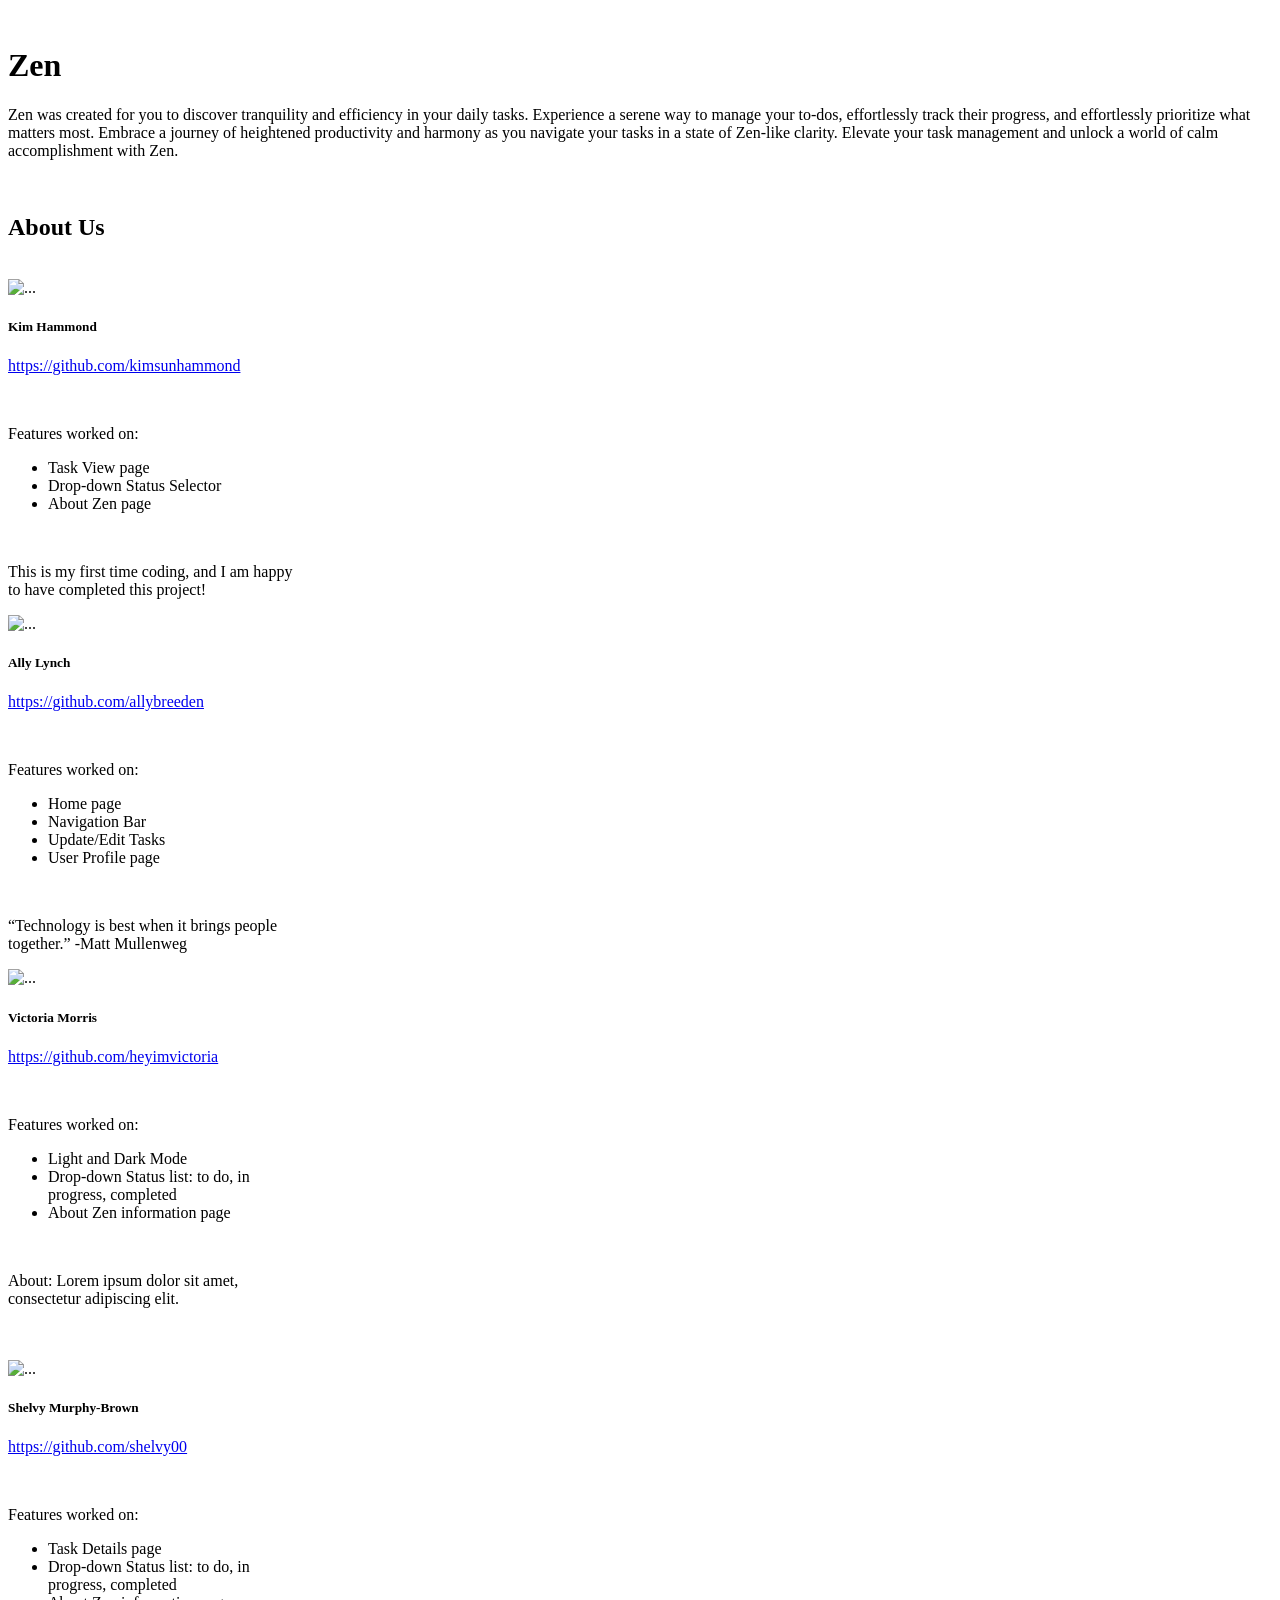
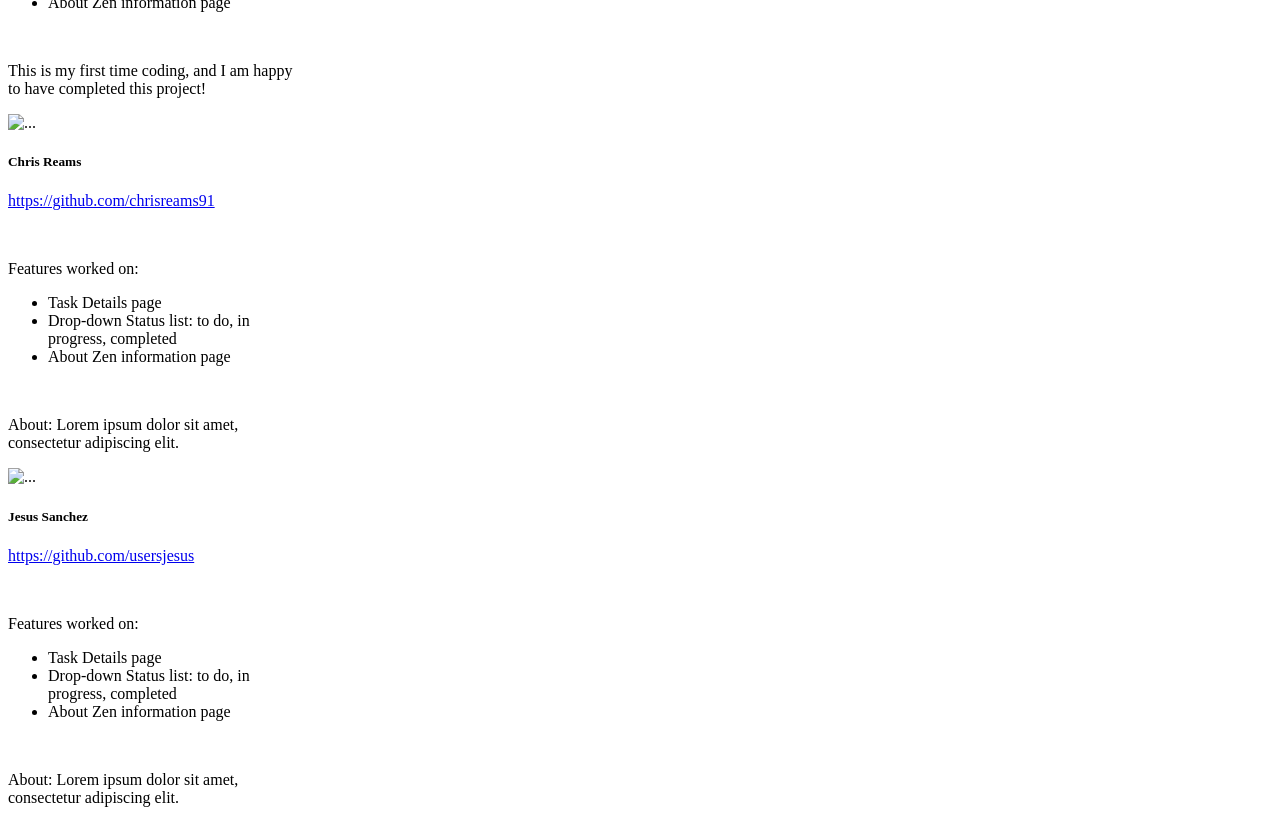
==== commit 39605b77: "made some changes to test saving dark theme" ====
--- a/src/main/resources/templates/about.html
+++ b/src/main/resources/templates/about.html
@@ -50,7 +50,7 @@
             <ul>
                 <li>Home page</li>
                 <li>Navigation Bar</li>
-                <li>Update/Edit Task</li>
+                <li>Update/Edit Tasks</li>
                 <li>User Profile page</li>
             </ul>
             <br>
@@ -68,8 +68,8 @@
             <p>Features worked on:</p>
             <ul>
                 <li>Light and Dark Mode</li>
-                <li>Add and Delete Task</li>
-                <li>Date Picker</li>
+                <li>Drop-down Status list: to do, in progress, completed</li>
+                <li>About Zen information page</li>
             </ul>
             <br>
             <p>About: Lorem ipsum dolor sit amet, consectetur adipiscing elit.</p>
@@ -80,19 +80,36 @@
     <br>
 <div class="card-container">
     <div class="card" style="width: 18rem;">
-        <img src="https://media.licdn.com/dms/image/C5603AQEhuQx2R4oz-A/profile-displayphoto-shrink_400_400/0/1651105642834?e=1697673600&v=beta&t=g2c8Uy2_-OD1WHXYNMxPYzlBeLfVaBIfnaXIyLeTO4k" class="card-img-top" alt="...">
+        <img src="https://ptwebdev-stl-jan2023.slack.com/files/U04HHCN8XUK/F05MSQ19RM1/img_1083.jpg" class="card-img-top" alt="...">
         <div class="card-body">
             <h5 class="card-title">Shelvy Murphy-Brown</h5>
             <p><a href="https://github.com/shelvy00">https://github.com/shelvy00</a></p>
             <br>
             <p>Features worked on:</p>
             <ul>
-                <li>Task List page</li>
-                <li>Automated Email Reminder</li>
-                <li></li>
+                <li>Task Details page</li>
+                <li>Drop-down Status list: to do, in progress, completed</li>
+                <li>About Zen information page</li>
             </ul>
             <br>
-            <p>Learning new skills in tech takes drive and tenacity. Always challenge yourself to expand your knowledge.</p>
+            <p>This is my first time coding, and I am happy to have completed this project!</p>
+        </div>
+    </div>
+
+    <div class="card" style="width: 18rem;">
+        <img src="https://ca.slack-edge.com/T04F99U6LV8-U04Q1L6JJTZ-3d3981b1f2b2-512" class="card-img-top" alt="...">
+        <div class="card-body">
+            <h5 class="card-title">Chris Reams</h5>
+            <p><a href="https://github.com/chrisreams91">https://github.com/chrisreams91</a></p>
+            <br>
+            <p>Features worked on:</p>
+            <ul>
+                <li>Task Details page</li>
+                <li>Drop-down Status list: to do, in progress, completed</li>
+                <li>About Zen information page</li>
+            </ul>
+            <br>
+            <p>About: Lorem ipsum dolor sit amet, consectetur adipiscing elit.</p>
         </div>
     </div>
 
@@ -104,32 +121,15 @@
             <br>
             <p>Features worked on:</p>
             <ul>
-                <li>MySQL Database</li>
-                <li>Login page</li>
-                <li>Search Bar</li>
+                <li>Task Details page</li>
+                <li>Drop-down Status list: to do, in progress, completed</li>
+                <li>About Zen information page</li>
             </ul>
             <br>
             <p>About: Lorem ipsum dolor sit amet, consectetur adipiscing elit.</p>
         </div>
     </div>
+</div>
 
-    <div class="card" style="width: 18rem;">
-        <img src="https://ca.slack-edge.com/T04F99U6LV8-U04Q1L6JJTZ-3d3981b1f2b2-512" class="card-img-top" alt="...">
-        <div class="card-body">
-            <h5 class="card-title">Chris Reams</h5>
-            <p><a href="https://github.com/chrisreams91">https://github.com/chrisreams91</a></p>
-            <br>
-            <p>Our fearless T.A.!</p>
-            <ul>
-                <li>Led the team in their first project</li>
-                <li>Helped with any technical problems</li>
-                <li>Demonstrated the project management process</li>
-            </ul>
-            <br>
-            <p>About: Lorem ipsum dolor sit amet, consectetur adipiscing elit.</p>
-        </div>
-    </div>
-
-</div>
 </body>
 </html>
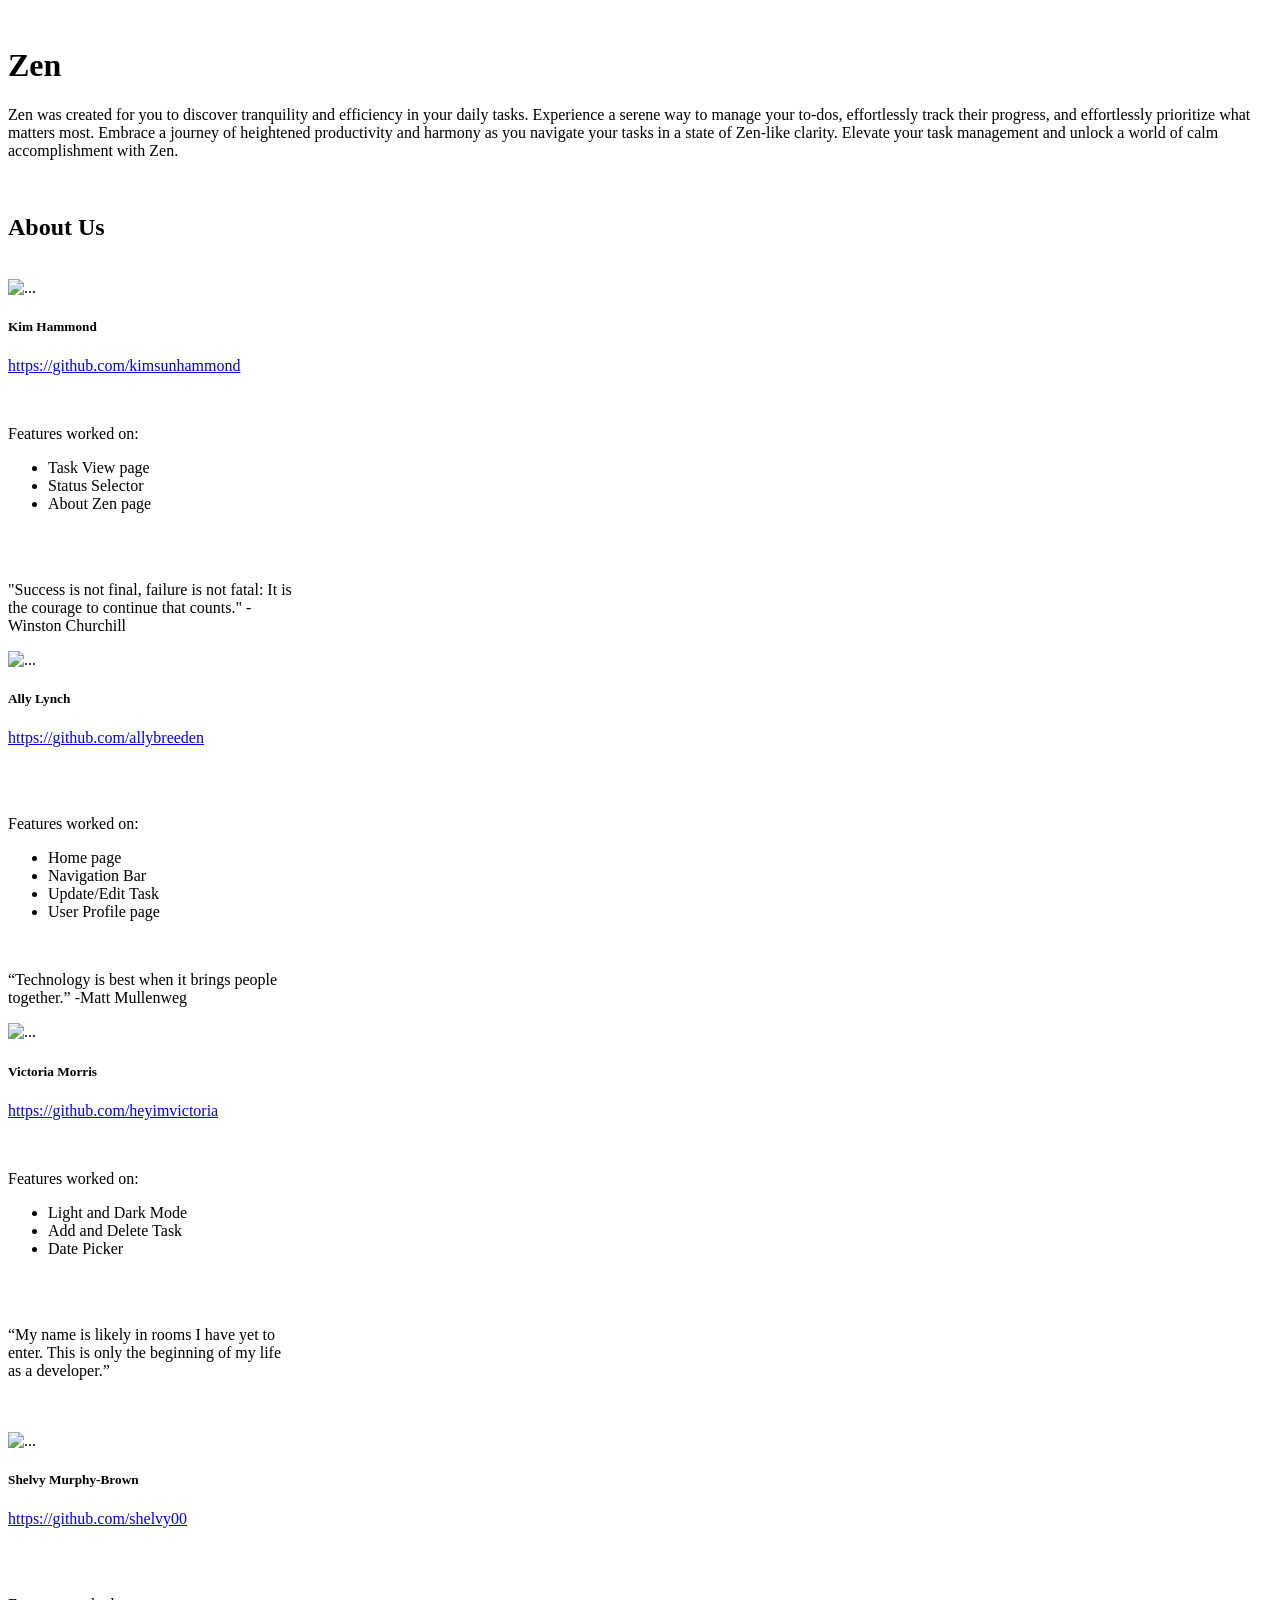
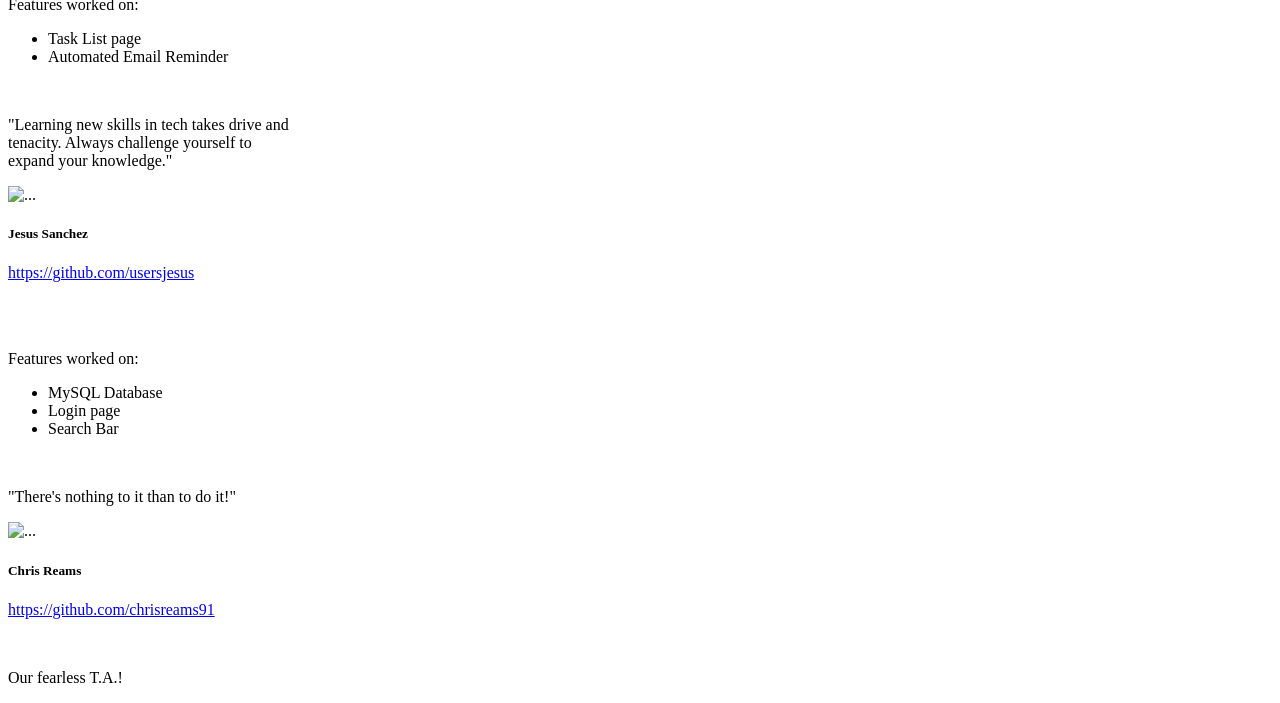
==== commit bc148efd: "updated colors, status button; finished about page" ====
--- a/src/main/resources/templates/about.html
+++ b/src/main/resources/templates/about.html
@@ -2,6 +2,10 @@
 <html lang="en" xmlns:th="https://www.thymeleaf.org/">
 <head th:replace="fragments :: head">
     <meta charset="UTF-8">
+
+<!--    Bootstrap CSS-->
+<!--    <link href="bootstrap info"-->
+<!--    <link rel="stylesheet" href="style.css">-->
 </head>
 
 <body class="container body-content">
@@ -32,11 +36,12 @@
             <p>Features worked on:</p>
             <ul>
                 <li>Task View page</li>
-                <li>Drop-down Status Selector</li>
+                <li>Status Selector</li>
                 <li>About Zen page</li>
             </ul>
             <br>
-            <p>This is my first time coding, and I am happy to have completed this project!</p>
+            <br>
+            <p>"Success is not final, failure is not fatal: It is the courage to continue that counts." -Winston Churchill</p>
         </div>
     </div>
 
@@ -46,11 +51,12 @@
             <h5 class="card-title">Ally Lynch</h5>
             <p><a href="https://github.com/allybreeden">https://github.com/allybreeden</a></p>
             <br>
+            <br>
             <p>Features worked on:</p>
             <ul>
                 <li>Home page</li>
                 <li>Navigation Bar</li>
-                <li>Update/Edit Tasks</li>
+                <li>Update/Edit Task</li>
                 <li>User Profile page</li>
             </ul>
             <br>
@@ -68,11 +74,12 @@
             <p>Features worked on:</p>
             <ul>
                 <li>Light and Dark Mode</li>
-                <li>Drop-down Status list: to do, in progress, completed</li>
-                <li>About Zen information page</li>
+                <li>Add and Delete Task</li>
+                <li>Date Picker</li>
             </ul>
             <br>
-            <p>About: Lorem ipsum dolor sit amet, consectetur adipiscing elit.</p>
+            <br>
+            <p>“My name is likely in rooms I have yet to enter. This is only the beginning of my life as a developer.”</p>
         </div>
     </div>
 </div>
@@ -80,19 +87,38 @@
     <br>
 <div class="card-container">
     <div class="card" style="width: 18rem;">
-        <img src="https://ptwebdev-stl-jan2023.slack.com/files/U04HHCN8XUK/F05MSQ19RM1/img_1083.jpg" class="card-img-top" alt="...">
+        <img src="https://media.licdn.com/dms/image/C5603AQEhuQx2R4oz-A/profile-displayphoto-shrink_400_400/0/1651105642834?e=1697673600&v=beta&t=g2c8Uy2_-OD1WHXYNMxPYzlBeLfVaBIfnaXIyLeTO4k" class="card-img-top" alt="...">
         <div class="card-body">
             <h5 class="card-title">Shelvy Murphy-Brown</h5>
             <p><a href="https://github.com/shelvy00">https://github.com/shelvy00</a></p>
             <br>
+            <br>
             <p>Features worked on:</p>
             <ul>
-                <li>Task Details page</li>
-                <li>Drop-down Status list: to do, in progress, completed</li>
-                <li>About Zen information page</li>
+                <li>Task List page</li>
+                <li>Automated Email Reminder</li>
+
             </ul>
             <br>
-            <p>This is my first time coding, and I am happy to have completed this project!</p>
+            <p>"Learning new skills in tech takes drive and tenacity. Always challenge yourself to expand your knowledge."</p>
+        </div>
+    </div>
+
+    <div class="card" style="width: 18rem;">
+        <img src="https://ca.slack-edge.com/T04F99U6LV8-U04HEHX8F45-c26a288ccfec-512" class="card-img-top" alt="...">
+        <div class="card-body">
+            <h5 class="card-title">Jesus Sanchez</h5>
+            <p><a href="https://github.com/usersjesus">https://github.com/usersjesus</a></p>
+            <br>
+            <br>
+            <p>Features worked on:</p>
+            <ul>
+                <li>MySQL Database</li>
+                <li>Login page</li>
+                <li>Search Bar</li>
+            </ul>
+            <br>
+            <p>"There's nothing to it than to do it!"</p>
         </div>
     </div>
 
@@ -102,34 +128,11 @@
             <h5 class="card-title">Chris Reams</h5>
             <p><a href="https://github.com/chrisreams91">https://github.com/chrisreams91</a></p>
             <br>
-            <p>Features worked on:</p>
-            <ul>
-                <li>Task Details page</li>
-                <li>Drop-down Status list: to do, in progress, completed</li>
-                <li>About Zen information page</li>
-            </ul>
-            <br>
-            <p>About: Lorem ipsum dolor sit amet, consectetur adipiscing elit.</p>
+            <p>Our fearless T.A.!</p>
+
         </div>
     </div>
 
-    <div class="card" style="width: 18rem;">
-        <img src="https://ca.slack-edge.com/T04F99U6LV8-U04HEHX8F45-c26a288ccfec-512" class="card-img-top" alt="...">
-        <div class="card-body">
-            <h5 class="card-title">Jesus Sanchez</h5>
-            <p><a href="https://github.com/usersjesus">https://github.com/usersjesus</a></p>
-            <br>
-            <p>Features worked on:</p>
-            <ul>
-                <li>Task Details page</li>
-                <li>Drop-down Status list: to do, in progress, completed</li>
-                <li>About Zen information page</li>
-            </ul>
-            <br>
-            <p>About: Lorem ipsum dolor sit amet, consectetur adipiscing elit.</p>
-        </div>
-    </div>
 </div>
-
 </body>
 </html>
